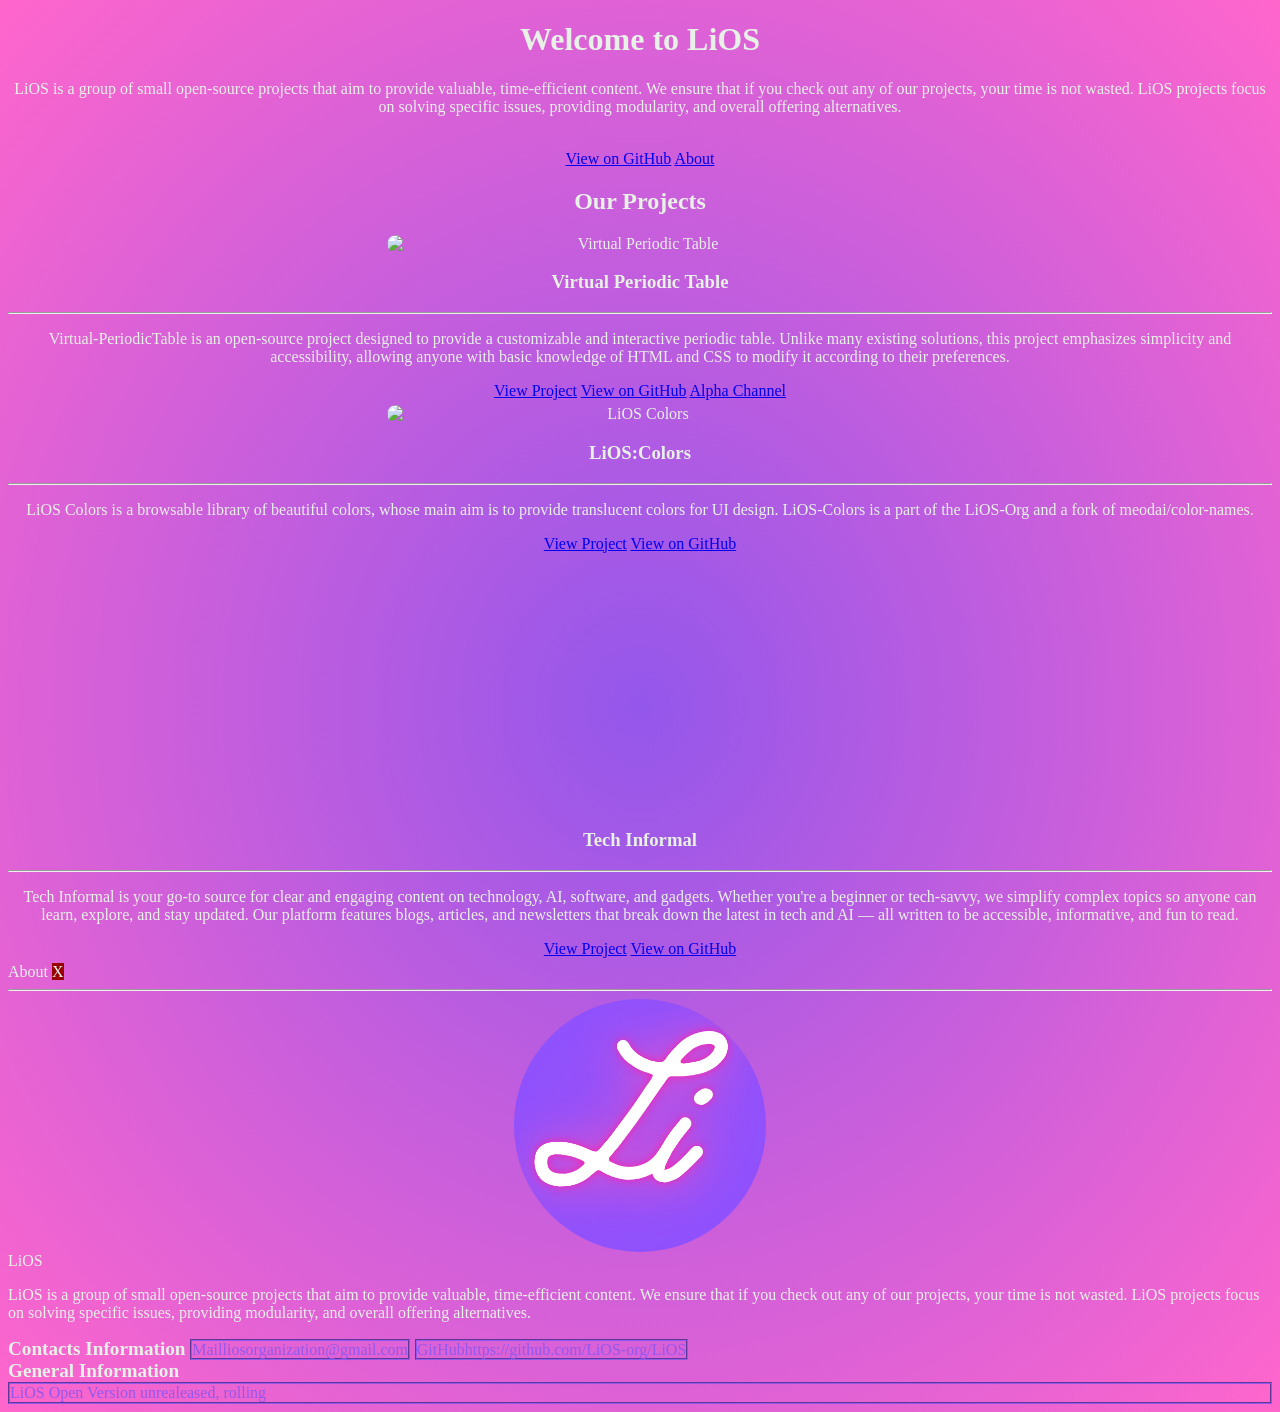
==== public/index.html @ ea2c218b "Added link to VPT alpha channel" ====
<!doctype html>
<html lang="en">
  <head>
    <meta charset="UTF-8" />
    <meta name="viewport" content="width=device-width, initial-scale=1.0" />
    <meta
      name="google-site-verification"
      content="vfPaCxovKFl4kREJ3fW_jAhWjykeLXsMMO7RhsZ2Dk0"
    />
    <meta name="msvalidate.01" content="589274791C4B024A643144BBDF68B364" />
    <meta
      name="description"
      content="LiOS is a group of small open-source projects that aim to provide valuable, time-efficient content."
    />
    <title>LiOS : Free & Open Source Software Projects and Resources</title>
    <link
      rel="shortcut icon"
      href="assets/images/favicon.png"
      type="image/x-icon"
    />
    <script src="https://lios-open.web.app/mouse_cursor_gradient_tracking.js"></script>
    <script src="https://lios-open.web.app/modules/JS/windows.js"></script>
    <link rel="stylesheet" href="LiOS.css" />
  </head>
  <body>
    <div class="lios-card hero">
      <h1>Welcome to LiOS</h1>
      <p>
        LiOS is a group of small open-source projects that aim to provide
        valuable, time-efficient content. We ensure that if you check out any of
        our projects, your time is not wasted. LiOS projects focus on solving
        specific issues, providing modularity, and overall offering
        alternatives.
        <br /><br />
      </p>
      <div class="lios-button-group">
        <a
          href="https://github.com/LiOS-org"
          class="lios-button frosted_background"
          ><span>View on GitHub</span></a
        >
        <a href="#About" class="lios-button frosted_background"
          ><span>About</span></a
        >
      </div>
    </div>
    <h2 class="for-card-1">Our Projects</h2>
    <div class="lios-card-container card-container-1">
      <div class="lios-card">
        <img
          src="https://virtual-periodictable.web.app/assets/Favicon/500x500.png"
          alt="Virtual Periodic Table"
          class="favicon"
        />
        <h3>Virtual Periodic Table</h3>
        <hr />
        <p>
          Virtual-PeriodicTable is an open-source project designed to provide a
          customizable and interactive periodic table. Unlike many existing
          solutions, this project emphasizes simplicity and accessibility,
          allowing anyone with basic knowledge of HTML and CSS to modify it
          according to their preferences.
        </p>
        <div class="lios-button-group">
          <a
            href="https://virtual-periodictable.web.app/"
            class="lios-button frosted_background"
            ><span>View Project</span></a
          >
          <a
            href="https://github.com/LiOS-org/Virtual-PeriodicTable"
            class="lios-button frosted_background"
            ><span>View on GitHub</span></a
          >
          <a href="https://virtual-periodictable--alpha-8wsifrhg.web.app/" class="lios-button frosted_background"><span>Alpha Channel</span></a>
        </div>
      </div>
      <div class="lios-card">
        <img
          src="https://lios-colors.web.app/assets/favicon.svg"
          alt="LiOS Colors"
          class="favicon"
        />
        <h3>LiOS:Colors</h3>
        <hr />
        <p>
          LiOS Colors is a browsable library of beautiful colors, whose main aim
          is to provide translucent colors for UI design. LiOS-Colors is a part
          of the LiOS-Org and a fork of meodai/color-names.
        </p>
        <div class="lios-button-group">
          <a
            href="https://lios-colors.web.app/"
            class="lios-button frosted_background"
            ><span>View Project</span></a
          >
          <a
            href="https://github.com/LiOS-org/LiOS-Colors"
            class="lios-button frosted_background"
            ><span>View on GitHub</span></a
          >
        </div>
      </div>
      <div class="lios-card">
        <video class="favicon" autoplay="" muted="" loop="" playsinline="">
          <source
            src="https://tech-informal.web.app/assets/images/favicon.mp4"
            type="video/mp4"
          />
        </video>
        <h3>Tech Informal</h3>
        <hr />
        <p>
          Tech Informal is your go-to source for clear and engaging content on
          technology, AI, software, and gadgets. Whether you're a beginner or
          tech-savvy, we simplify complex topics so anyone can learn, explore,
          and stay updated. Our platform features blogs, articles, and
          newsletters that break down the latest in tech and AI — all written to
          be accessible, informative, and fun to read.
        </p>
        <div class="lios-button-group">
          <a
            href="https://tech-informal.web.app/"
            class="lios-button frosted_background"
            ><span>View Project</span></a
          >
          <a
            href="https://github.com/LiOS-org/Tech-Informal"
            class="lios-button frosted_background"
            ><span>View on GitHub</span></a
          >
        </div>
      </div>
    </div>
    <!-- Windows -->
    <!-- About -->
    <div
      class="lios-window-container frosted_background frosted_texture"
      id="About"
    >
      <div class="lios-window-titlebar">
        <span class="lios-window-title">About</span>
        <span class="lios-window-close" data-lios-window-close>X</span>
      </div>
      <hr />
      <div class="lios-window">
        <div class="lios-window-contents">
          <img src="assets/images/favicon.png" alt="LiOS" class="favicon" />
          <div class="lios-window-header"><span>LiOS</span></div>
          <p>
            LiOS is a group of small open-source projects that aim to provide
            valuable, time-efficient content. We ensure that if you check out
            any of our projects, your time is not wasted. LiOS projects focus on
            solving specific issues, providing modularity, and overall offering
            alternatives.
          </p>
          <div class="lios-window-card frosted_background">
            <div class="lios-window-card-title">
              <span>Contacts Information</span>
              <a
                href="mailto:liosorganization@gmail.com"
                class="lios-window-value-row"
                ><span class="lios-window-key">Mail</span
                ><span class="lios-window-value"
                  >liosorganization@gmail.com</span
                ></a
              >
              <a
                href="https://github.com/LiOS-org"
                class="lios-window-value-row"
                ><span class="lios-window-key">GitHub</span
                ><span class="lios-window-value"
                  >https://github.com/LiOS-org/LiOS</span
                ></a
              >
            </div>
          </div>
          <div class="lios-window-card frosted_background">
            <div class="lios-window-card-title">
              <span>General Information</span>
              <div class="lios-window-value-row">
                <span class="lios-window-key">LiOS Open Version</span>
                <span class="lios-window-value">unrealeased, rolling</span>
              </div>
            </div>
          </div>
        </div>
      </div>
    </div>
  </body>
</html>
---- public/LiOS.css ----
@import url("https://LiOS-Open.web.app/LiOS_Open.css");
@import url("assets/css/LiOS-config.css");
@import url("assets/css/main.css");
@import url("assets/css/color_palette.css");
@import url("assets/css/navigation.css");
@import url("assets/css/windows.css");
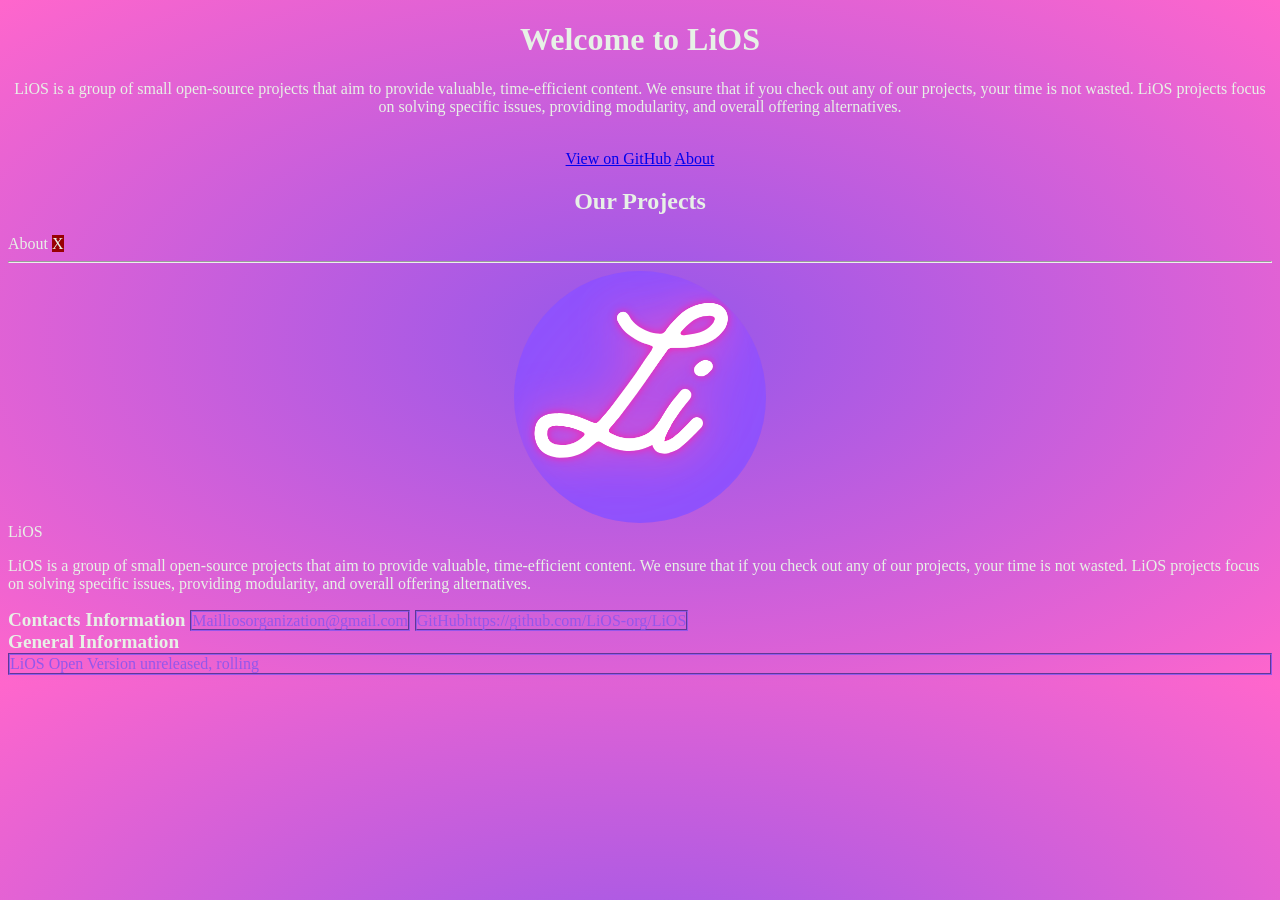
==== commit 46b15f1a: "feature(dynamic construction): The homepage now dynamically constructs itself using latest metadata " ====
--- a/public/index.html
+++ b/public/index.html
@@ -46,91 +46,7 @@
     </div>
     <h2 class="for-card-1">Our Projects</h2>
     <div class="lios-card-container card-container-1">
-      <div class="lios-card">
-        <img
-          src="https://virtual-periodictable.web.app/assets/Favicon/500x500.png"
-          alt="Virtual Periodic Table"
-          class="favicon"
-        />
-        <h3>Virtual Periodic Table</h3>
-        <hr />
-        <p>
-          Virtual-PeriodicTable is an open-source project designed to provide a
-          customizable and interactive periodic table. Unlike many existing
-          solutions, this project emphasizes simplicity and accessibility,
-          allowing anyone with basic knowledge of HTML and CSS to modify it
-          according to their preferences.
-        </p>
-        <div class="lios-button-group">
-          <a
-            href="https://virtual-periodictable.web.app/"
-            class="lios-button frosted_background"
-            ><span>View Project</span></a
-          >
-          <a
-            href="https://github.com/LiOS-org/Virtual-PeriodicTable"
-            class="lios-button frosted_background"
-            ><span>View on GitHub</span></a
-          >
-          <a href="https://virtual-periodictable--alpha-8wsifrhg.web.app/" class="lios-button frosted_background"><span>Alpha Channel</span></a>
-        </div>
-      </div>
-      <div class="lios-card">
-        <img
-          src="https://lios-colors.web.app/assets/favicon.svg"
-          alt="LiOS Colors"
-          class="favicon"
-        />
-        <h3>LiOS:Colors</h3>
-        <hr />
-        <p>
-          LiOS Colors is a browsable library of beautiful colors, whose main aim
-          is to provide translucent colors for UI design. LiOS-Colors is a part
-          of the LiOS-Org and a fork of meodai/color-names.
-        </p>
-        <div class="lios-button-group">
-          <a
-            href="https://lios-colors.web.app/"
-            class="lios-button frosted_background"
-            ><span>View Project</span></a
-          >
-          <a
-            href="https://github.com/LiOS-org/LiOS-Colors"
-            class="lios-button frosted_background"
-            ><span>View on GitHub</span></a
-          >
-        </div>
-      </div>
-      <div class="lios-card">
-        <video class="favicon" autoplay="" muted="" loop="" playsinline="">
-          <source
-            src="https://tech-informal.web.app/assets/images/favicon.mp4"
-            type="video/mp4"
-          />
-        </video>
-        <h3>Tech Informal</h3>
-        <hr />
-        <p>
-          Tech Informal is your go-to source for clear and engaging content on
-          technology, AI, software, and gadgets. Whether you're a beginner or
-          tech-savvy, we simplify complex topics so anyone can learn, explore,
-          and stay updated. Our platform features blogs, articles, and
-          newsletters that break down the latest in tech and AI — all written to
-          be accessible, informative, and fun to read.
-        </p>
-        <div class="lios-button-group">
-          <a
-            href="https://tech-informal.web.app/"
-            class="lios-button frosted_background"
-            ><span>View Project</span></a
-          >
-          <a
-            href="https://github.com/LiOS-org/Tech-Informal"
-            class="lios-button frosted_background"
-            ><span>View on GitHub</span></a
-          >
-        </div>
-      </div>
+
     </div>
     <!-- Windows -->
     <!-- About -->
@@ -180,12 +96,13 @@
               <span>General Information</span>
               <div class="lios-window-value-row">
                 <span class="lios-window-key">LiOS Open Version</span>
-                <span class="lios-window-value">unrealeased, rolling</span>
+                <span class="lios-window-value">unreleased, rolling</span>
               </div>
             </div>
           </div>
         </div>
       </div>
     </div>
+    <script type="module" src="assets/JS/homePage.JS"></script>
   </body>
 </html>
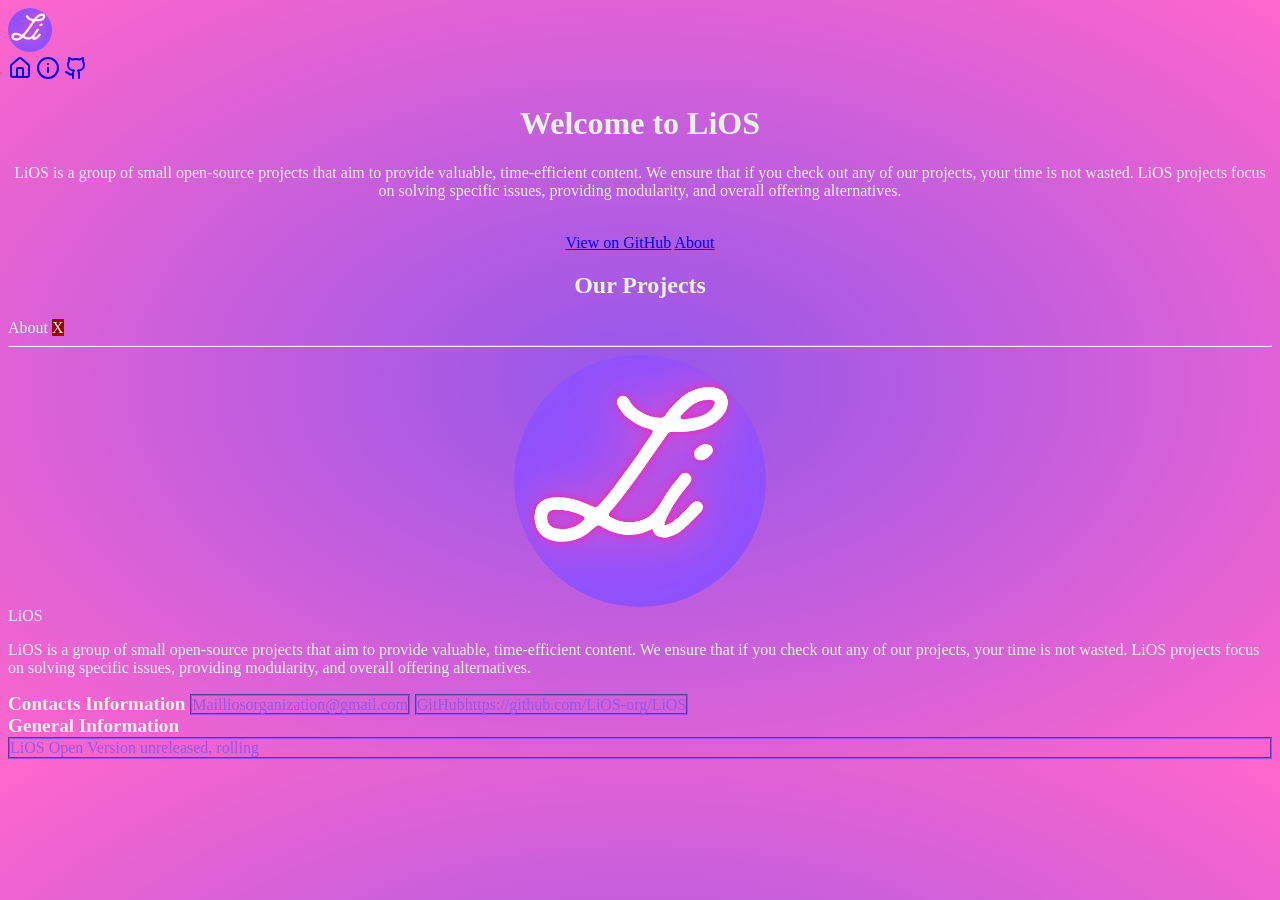
==== commit e0b9585f: "added navigation" ====
--- a/public/index.html
+++ b/public/index.html
@@ -23,6 +23,16 @@
     <link rel="stylesheet" href="LiOS.css" />
   </head>
   <body>
+    <nav class="lios-header-nav-2">
+      <div class="lios-header-nav-2-branding">
+        <a href="/"><img src="assets/images/favicon.png" alt="LiOS Logo" class="lios-logo" /></a>
+      </div>
+      <div class="lios-header-nav-2-pebbles">
+        <a href="/" class="lios-header-nav-2-pebble"><svg xmlns="http://www.w3.org/2000/svg" width="24" height="24" viewBox="0 0 24 24" fill="none" stroke="currentColor" stroke-width="2" stroke-linecap="round" stroke-linejoin="round" class="lucide lucide-house-icon lucide-house"><path d="M15 21v-8a1 1 0 0 0-1-1h-4a1 1 0 0 0-1 1v8"/><path d="M3 10a2 2 0 0 1 .709-1.528l7-6a2 2 0 0 1 2.582 0l7 6A2 2 0 0 1 21 10v9a2 2 0 0 1-2 2H5a2 2 0 0 1-2-2z"/></svg></a>
+        <a href="#About" class="lios-header-nav-2-pebble"><svg xmlns="http://www.w3.org/2000/svg" width="24" height="24" viewBox="0 0 24 24" fill="none" stroke="currentColor" stroke-width="2" stroke-linecap="round" stroke-linejoin="round" class="lucide lucide-info-icon lucide-info"><circle cx="12" cy="12" r="10"/><path d="M12 16v-4"/><path d="M12 8h.01"/></svg></a>
+        <a href="https://github.com/LiOS-org" class="lios-header-nav-2-pebble"><svg xmlns="http://www.w3.org/2000/svg" width="24" height="24" viewBox="0 0 24 24" fill="none" stroke="currentColor" stroke-width="2" stroke-linecap="round" stroke-linejoin="round" class="lucide lucide-github-icon lucide-github"><path d="M15 22v-4a4.8 4.8 0 0 0-1-3.5c3 0 6-2 6-5.5.08-1.25-.27-2.48-1-3.5.28-1.15.28-2.35 0-3.5 0 0-1 0-3 1.5-2.64-.5-5.36-.5-8 0C6 2 5 2 5 2c-.3 1.15-.3 2.35 0 3.5A5.403 5.403 0 0 0 4 9c0 3.5 3 5.5 6 5.5-.39.49-.68 1.05-.85 1.65-.17.6-.22 1.23-.15 1.85v4"/><path d="M9 18c-4.51 2-5-2-7-2"/></svg></a>
+      </div>
+    </nav>
     <div class="lios-card hero">
       <h1>Welcome to LiOS</h1>
       <p>
--- a/public/LiOS.css
+++ b/public/LiOS.css
@@ -1,4 +1,4 @@
-@import url("https://LiOS-Open.web.app/LiOS_Open.css");
+@import url("LiOS-Open/public/LiOS_Open.css");
 @import url("assets/css/LiOS-config.css");
 @import url("assets/css/main.css");
 @import url("assets/css/color_palette.css");
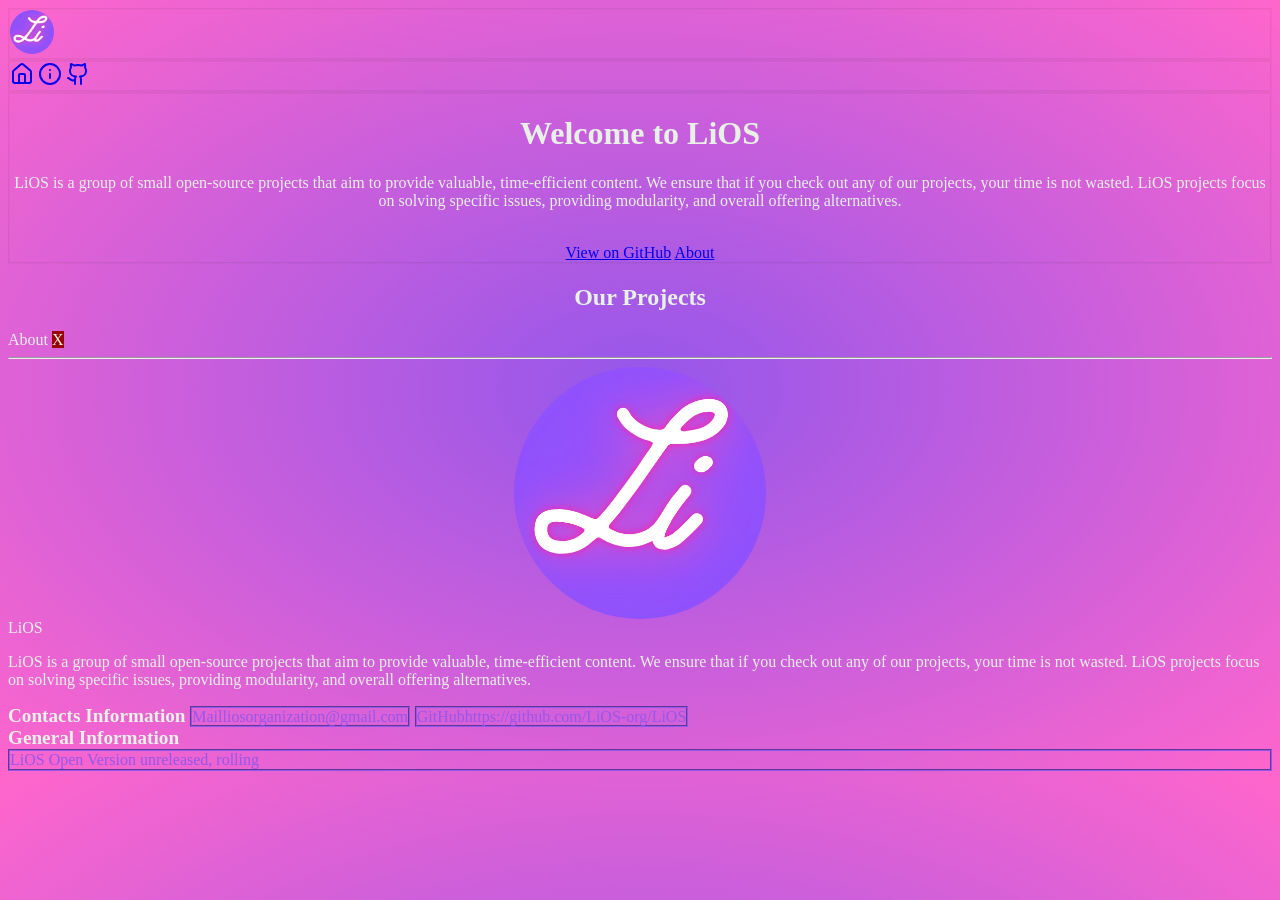
==== commit 8d3c85f8: "LiOS-Open update" ====
--- a/public/index.html
+++ b/public/index.html
@@ -24,16 +24,16 @@
   </head>
   <body>
     <nav class="lios-header-nav-2">
-      <div class="lios-header-nav-2-branding">
+      <div class="lios-header-nav-2-branding lios-frosted-glass">
         <a href="/"><img src="assets/images/favicon.png" alt="LiOS Logo" class="lios-logo" /></a>
       </div>
-      <div class="lios-header-nav-2-pebbles">
+      <div class="lios-header-nav-2-pebbles lios-frosted-glass">
         <a href="/" class="lios-header-nav-2-pebble"><svg xmlns="http://www.w3.org/2000/svg" width="24" height="24" viewBox="0 0 24 24" fill="none" stroke="currentColor" stroke-width="2" stroke-linecap="round" stroke-linejoin="round" class="lucide lucide-house-icon lucide-house"><path d="M15 21v-8a1 1 0 0 0-1-1h-4a1 1 0 0 0-1 1v8"/><path d="M3 10a2 2 0 0 1 .709-1.528l7-6a2 2 0 0 1 2.582 0l7 6A2 2 0 0 1 21 10v9a2 2 0 0 1-2 2H5a2 2 0 0 1-2-2z"/></svg></a>
         <a href="#About" class="lios-header-nav-2-pebble"><svg xmlns="http://www.w3.org/2000/svg" width="24" height="24" viewBox="0 0 24 24" fill="none" stroke="currentColor" stroke-width="2" stroke-linecap="round" stroke-linejoin="round" class="lucide lucide-info-icon lucide-info"><circle cx="12" cy="12" r="10"/><path d="M12 16v-4"/><path d="M12 8h.01"/></svg></a>
         <a href="https://github.com/LiOS-org" class="lios-header-nav-2-pebble"><svg xmlns="http://www.w3.org/2000/svg" width="24" height="24" viewBox="0 0 24 24" fill="none" stroke="currentColor" stroke-width="2" stroke-linecap="round" stroke-linejoin="round" class="lucide lucide-github-icon lucide-github"><path d="M15 22v-4a4.8 4.8 0 0 0-1-3.5c3 0 6-2 6-5.5.08-1.25-.27-2.48-1-3.5.28-1.15.28-2.35 0-3.5 0 0-1 0-3 1.5-2.64-.5-5.36-.5-8 0C6 2 5 2 5 2c-.3 1.15-.3 2.35 0 3.5A5.403 5.403 0 0 0 4 9c0 3.5 3 5.5 6 5.5-.39.49-.68 1.05-.85 1.65-.17.6-.22 1.23-.15 1.85v4"/><path d="M9 18c-4.51 2-5-2-7-2"/></svg></a>
       </div>
     </nav>
-    <div class="lios-card hero">
+    <div class="lios-card hero lios-frosted-glass">
       <h1>Welcome to LiOS</h1>
       <p>
         LiOS is a group of small open-source projects that aim to provide
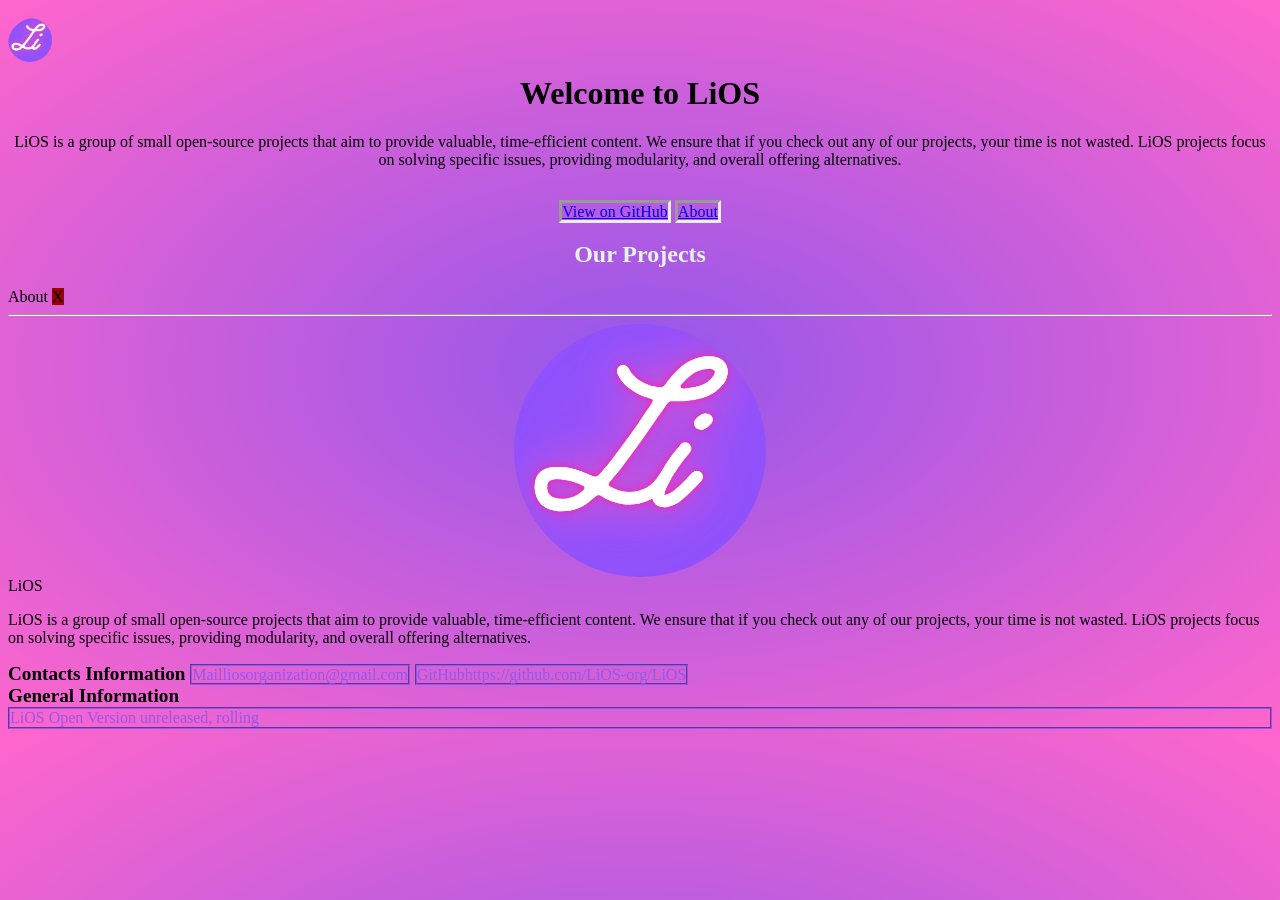
==== commit 3035cbc6: "chore(implementation of navigation panel)" ====
--- a/public/index.html
+++ b/public/index.html
@@ -18,19 +18,27 @@
       href="assets/images/favicon.png"
       type="image/x-icon"
     />
-    <script src="https://lios-open.web.app/mouse_cursor_gradient_tracking.js"></script>
-    <script src="https://lios-open.web.app/modules/JS/windows.js"></script>
     <link rel="stylesheet" href="LiOS.css" />
   </head>
   <body>
-    <nav class="lios-header-nav-2">
-      <div class="lios-header-nav-2-branding lios-frosted-glass">
-        <a href="/"><img src="assets/images/favicon.png" alt="LiOS Logo" class="lios-logo" /></a>
+    <nav class="navigation-container lios-frosted-glass">
+      <div class="lios-header-nav-2">
+        <div class="lios-header-nav-2-branding">
+          <img src="assets/images/favicon.png" alt="LiOS Logo">
+        </div>
+        <div class="lios-header-nav-2-buttons">
+          <div class="lios-header-nav-2-button products-button">
+            <span>Projects</span><span><svg xmlns="http://www.w3.org/2000/svg" width="24" height="24" viewBox="0 0 24 24" fill="none" stroke="currentColor" stroke-width="2" stroke-linecap="round" stroke-linejoin="round" class="lucide lucide-chevron-down-icon lucide-chevron-down"><path d="m6 9 6 6 6-6"/></svg></span>
+          </div>
+        </div>
       </div>
-      <div class="lios-header-nav-2-pebbles lios-frosted-glass">
-        <a href="/" class="lios-header-nav-2-pebble"><svg xmlns="http://www.w3.org/2000/svg" width="24" height="24" viewBox="0 0 24 24" fill="none" stroke="currentColor" stroke-width="2" stroke-linecap="round" stroke-linejoin="round" class="lucide lucide-house-icon lucide-house"><path d="M15 21v-8a1 1 0 0 0-1-1h-4a1 1 0 0 0-1 1v8"/><path d="M3 10a2 2 0 0 1 .709-1.528l7-6a2 2 0 0 1 2.582 0l7 6A2 2 0 0 1 21 10v9a2 2 0 0 1-2 2H5a2 2 0 0 1-2-2z"/></svg></a>
-        <a href="#About" class="lios-header-nav-2-pebble"><svg xmlns="http://www.w3.org/2000/svg" width="24" height="24" viewBox="0 0 24 24" fill="none" stroke="currentColor" stroke-width="2" stroke-linecap="round" stroke-linejoin="round" class="lucide lucide-info-icon lucide-info"><circle cx="12" cy="12" r="10"/><path d="M12 16v-4"/><path d="M12 8h.01"/></svg></a>
-        <a href="https://github.com/LiOS-org" class="lios-header-nav-2-pebble"><svg xmlns="http://www.w3.org/2000/svg" width="24" height="24" viewBox="0 0 24 24" fill="none" stroke="currentColor" stroke-width="2" stroke-linecap="round" stroke-linejoin="round" class="lucide lucide-github-icon lucide-github"><path d="M15 22v-4a4.8 4.8 0 0 0-1-3.5c3 0 6-2 6-5.5.08-1.25-.27-2.48-1-3.5.28-1.15.28-2.35 0-3.5 0 0-1 0-3 1.5-2.64-.5-5.36-.5-8 0C6 2 5 2 5 2c-.3 1.15-.3 2.35 0 3.5A5.403 5.403 0 0 0 4 9c0 3.5 3 5.5 6 5.5-.39.49-.68 1.05-.85 1.65-.17.6-.22 1.23-.15 1.85v4"/><path d="M9 18c-4.51 2-5-2-7-2"/></svg></a>
+      <div class="navigation-panel">
+        <div class="navigation-panel-navigation lios-frosted-glass">
+          <div class="lios-action-button  navigation-panel-button active educational"><span>Educational</span></div>
+          <div class="lios-action-button  navigation-panel-button user-interface"><span>UI/UX</span></div>
+          <div class="lios-action-button  navigation-panel-button media"><span>Media</span></div>
+        </div>
+        <div class="navigation-panel-view"></div>
       </div>
     </nav>
     <div class="lios-card hero lios-frosted-glass">
@@ -55,9 +63,7 @@
       </div>
     </div>
     <h2 class="for-card-1">Our Projects</h2>
-    <div class="lios-card-container card-container-1">
-
-    </div>
+    <div class="home-showcase-projects"></div>
     <!-- Windows -->
     <!-- About -->
     <div
@@ -114,5 +120,6 @@
       </div>
     </div>
     <script type="module" src="assets/JS/homePage.JS"></script>
+    <script type="module" src="assets/JS/main.js"></script>
   </body>
 </html>
--- a/public/LiOS.css
+++ b/public/LiOS.css
@@ -1,6 +1,6 @@
-@import url("LiOS-Open/public/LiOS_Open.css");
+@import url("LiOS-Open/LiOS_Open.css");
 @import url("assets/css/LiOS-config.css");
 @import url("assets/css/main.css");
-@import url("assets/css/color_palette.css");
+@import url("assets/css/color-palette.css");
 @import url("assets/css/navigation.css");
 @import url("assets/css/windows.css");
